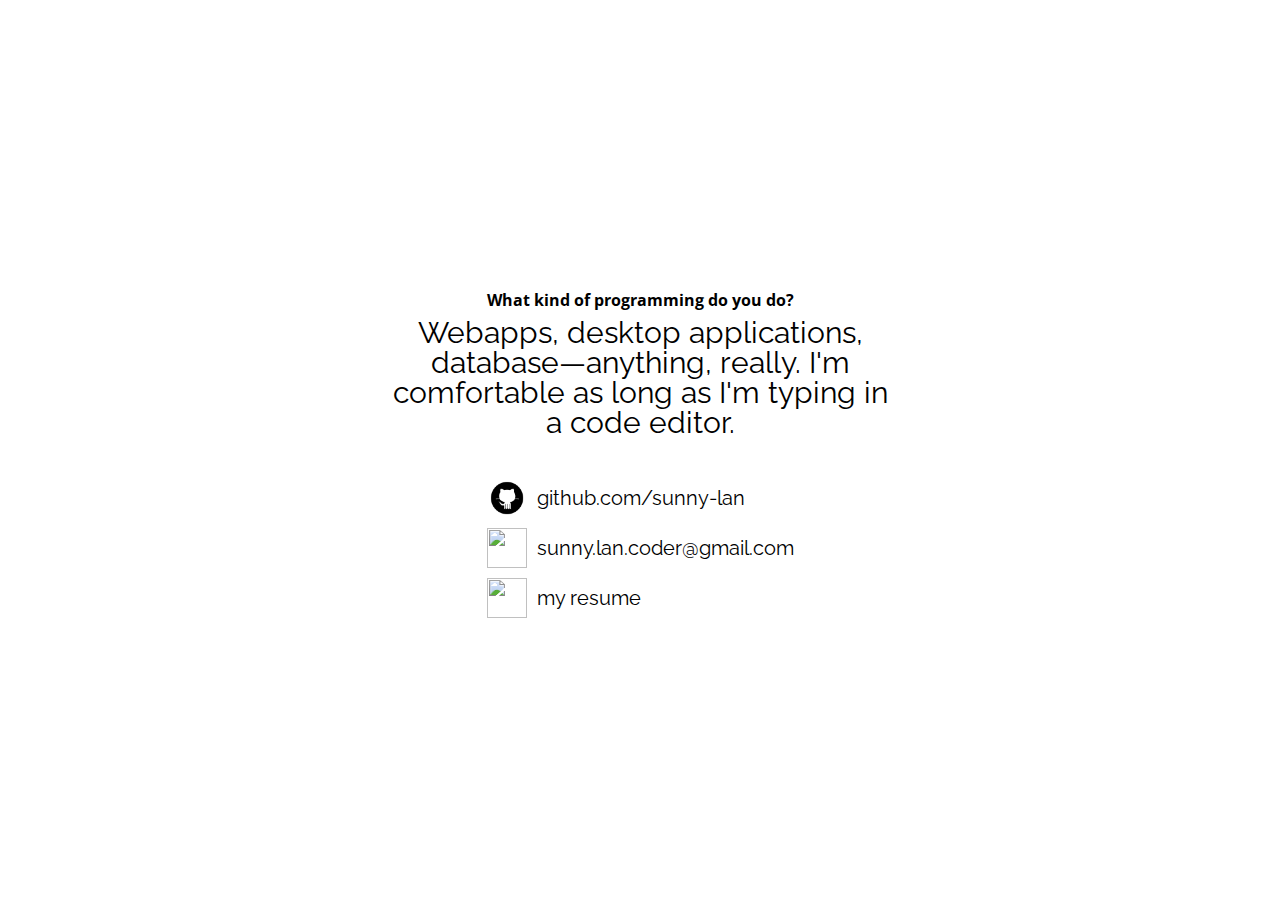
==== blocks/intro/index.html @ 48f82fbf "Finished My Skills and Intro sections" ====
<!DOCTYPE html>
<html lang="en">
<head>
    <meta charset="UTF-8">
    <link rel="stylesheet" type="text/css" href="/css/index.css">
    <link href="https://fonts.googleapis.com/icon?family=Material+Icons"
          rel="stylesheet">
    <script
            src="https://code.jquery.com/jquery-3.2.1.min.js"
            integrity="sha256-hwg4gsxgFZhOsEEamdOYGBf13FyQuiTwlAQgxVSNgt4="
            crossorigin="anonymous"></script>
    <script
            src="https://code.jquery.com/ui/1.12.1/jquery-ui.min.js"
            integrity="sha256-VazP97ZCwtekAsvgPBSUwPFKdrwD3unUfSGVYrahUqU="
            crossorigin="anonymous"></script>

    <link rel="stylesheet" type="text/css" href="/css/blocks/intro/intro.css">
</head>
<body>

<div id="intro-block">
<div class="background"></div>
<div class="content">
    <div class="question">What kind of programming do you do?</div>
    <div class="answer">
        Webapps, desktop applications, database—anything, really.
        I'm comfortable as long as I'm typing in a code editor.
    </div>

    <!--<h2 id="links-header" class="links">Links</h2>-->
    <div id="links">
        <div class="info-link">
            <img class="link-icon" src="/img/GitHub-Mark.png">
            <a class="link-text" href="https://github.com/sunny-lan">github.com/sunny-lan</a>
        </div>

        <div class="info-link">
            <img class="link-icon" src="/img/mail_grey_192x192.png">
            <a class="link-text">sunny.lan.coder@gmail.com</a>
        </div>

        <div class="info-link">
            <img class="link-icon" src="/img/resume.png">
            <a class="link-text" href="/stuff/Resume.pdf">my resume</a>
        </div>
    </div>
</div>
</div>

</body>
</html>
---- css/index.css ----
/*
html5doctor.com Reset Stylesheet
v1.6.1
Last Updated: 2010-09-17
Author: Richard Clark - http://richclarkdesign.com
Twitter: @rich_clark
*/
@import url("https://fonts.googleapis.com/css?family=Open+Sans");
@import url("https://fonts.googleapis.com/css?family=Raleway");
@import url("https://fonts.googleapis.com/css?family=Ubuntu+Mono");
@import url("https://fonts.googleapis.com/css?family=Droid+Sans+Mono");
@import url("https://fonts.googleapis.com/css?family=Open+Sans");
@import url("https://fonts.googleapis.com/css?family=Raleway");
@import url("https://fonts.googleapis.com/css?family=Ubuntu+Mono");
@import url("https://fonts.googleapis.com/css?family=Droid+Sans+Mono");
@import url("https://fonts.googleapis.com/css?family=Open+Sans");
@import url("https://fonts.googleapis.com/css?family=Raleway");
@import url("https://fonts.googleapis.com/css?family=Ubuntu+Mono");
@import url("https://fonts.googleapis.com/css?family=Droid+Sans+Mono");
@import url("https://fonts.googleapis.com/css?family=Open+Sans");
@import url("https://fonts.googleapis.com/css?family=Raleway");
@import url("https://fonts.googleapis.com/css?family=Ubuntu+Mono");
@import url("https://fonts.googleapis.com/css?family=Droid+Sans+Mono");
@import url("https://fonts.googleapis.com/css?family=Open+Sans");
@import url("https://fonts.googleapis.com/css?family=Raleway");
@import url("https://fonts.googleapis.com/css?family=Ubuntu+Mono");
@import url("https://fonts.googleapis.com/css?family=Droid+Sans+Mono");
@import url("https://fonts.googleapis.com/css?family=Open+Sans");
@import url("https://fonts.googleapis.com/css?family=Raleway");
@import url("https://fonts.googleapis.com/css?family=Ubuntu+Mono");
@import url("https://fonts.googleapis.com/css?family=Droid+Sans+Mono");
@import url("https://fonts.googleapis.com/css?family=Open+Sans");
@import url("https://fonts.googleapis.com/css?family=Raleway");
@import url("https://fonts.googleapis.com/css?family=Ubuntu+Mono");
@import url("https://fonts.googleapis.com/css?family=Droid+Sans+Mono");
@import url("https://fonts.googleapis.com/css?family=Open+Sans");
@import url("https://fonts.googleapis.com/css?family=Raleway");
@import url("https://fonts.googleapis.com/css?family=Ubuntu+Mono");
@import url("https://fonts.googleapis.com/css?family=Droid+Sans+Mono");
html, body, div, span, object, iframe,
h1, h2, h3, h4, h5, h6, p, blockquote, pre,
abbr, address, cite, code,
del, dfn, em, img, ins, kbd, q, samp,
small, strong, sub, sup, var,
b, i,
dl, dt, dd, ol, ul, li,
fieldset, form, label, legend,
table, caption, tbody, tfoot, thead, tr, th, td,
article, aside, canvas, details, figcaption, figure,
footer, header, hgroup, menu, nav, section, summary,
time, mark, audio, video {
  margin: 0;
  padding: 0;
  border: 0;
  outline: 0;
  font-size: 100%;
  vertical-align: baseline;
  background: transparent;
  font-weight: normal; }

body {
  line-height: 1; }

article, aside, details, figcaption, figure,
footer, header, hgroup, menu, nav, section {
  display: block; }

nav ul {
  list-style: none; }

blockquote, q {
  quotes: none; }

blockquote:before, blockquote:after,
q:before, q:after {
  /*noinspection CssOverwrittenProperties*/
  content: '';
  content: none; }

a {
  margin: 0;
  padding: 0;
  font-size: 100%;
  vertical-align: baseline;
  background: transparent; }

/* change colours to suit your needs */
ins {
  background-color: #ff9;
  color: #000;
  text-decoration: none; }

/* change colours to suit your needs */
mark {
  background-color: #ff9;
  color: #000;
  font-style: italic;
  font-weight: bold; }

del {
  text-decoration: line-through; }

abbr[title], dfn[title] {
  border-bottom: 1px dotted;
  cursor: help; }

table {
  border-collapse: collapse;
  border-spacing: 0; }

/* change border colour to suit your needs */
hr {
  display: block;
  height: 1px;
  border: 0;
  border-top: 1px solid #cccccc;
  margin: 1em 0;
  padding: 0; }

input, select {
  vertical-align: middle; }

* {
  -webkit-box-sizing: border-box !important;
  -moz-box-sizing: border-box !important;
  box-sizing: border-box !important; }

body {
  font-family: "Open Sans", sans-serif;
  overflow-x: hidden; }

h1 {
  font-family: "Raleway", sans-serif;
  font-size: 50px; }

h2 {
  font-family: "Raleway", sans-serif;
  font-size: 30px; }

table {
  border-collapse: collapse; }

table, th, td {
  border: 1px solid black; }

th, td {
  padding: 10px; }

button {
  background: transparent;
  border: solid;
  font-size: 20px; }
  button:hover {
    background: cornflowerblue; }

.background {
  background-repeat: no-repeat;
  position: absolute;
  top: 0;
  left: 0;
  right: 0;
  bottom: 0;
  z-index: -1; }

@keyframes hover {
  0% {
    transform: translate(0, 0); }
  50% {
    transform: translate(0, -5px); }
  100% {
    transform: translate(0, 0); } }
.info-link {
  display: flex;
  align-items: center; }
  .info-link .link-icon {
    width: 40px;
    height: 40px; }
  .info-link .link-text {
    font-size: 20px;
    text-decoration: none;
    color: black;
    padding-left: 10px; }
    .info-link .link-text:hover {
      font-weight: bold; }

/*
html5doctor.com Reset Stylesheet
v1.6.1
Last Updated: 2010-09-17
Author: Richard Clark - http://richclarkdesign.com
Twitter: @rich_clark
*/
html, body, div, span, object, iframe,
h1, h2, h3, h4, h5, h6, p, blockquote, pre,
abbr, address, cite, code,
del, dfn, em, img, ins, kbd, q, samp,
small, strong, sub, sup, var,
b, i,
dl, dt, dd, ol, ul, li,
fieldset, form, label, legend,
table, caption, tbody, tfoot, thead, tr, th, td,
article, aside, canvas, details, figcaption, figure,
footer, header, hgroup, menu, nav, section, summary,
time, mark, audio, video {
  margin: 0;
  padding: 0;
  border: 0;
  outline: 0;
  font-size: 100%;
  vertical-align: baseline;
  background: transparent;
  font-weight: normal; }

body {
  line-height: 1; }

article, aside, details, figcaption, figure,
footer, header, hgroup, menu, nav, section {
  display: block; }

nav ul {
  list-style: none; }

blockquote, q {
  quotes: none; }

blockquote:before, blockquote:after,
q:before, q:after {
  /*noinspection CssOverwrittenProperties*/
  content: '';
  content: none; }

a {
  margin: 0;
  padding: 0;
  font-size: 100%;
  vertical-align: baseline;
  background: transparent; }

/* change colours to suit your needs */
ins {
  background-color: #ff9;
  color: #000;
  text-decoration: none; }

/* change colours to suit your needs */
mark {
  background-color: #ff9;
  color: #000;
  font-style: italic;
  font-weight: bold; }

del {
  text-decoration: line-through; }

abbr[title], dfn[title] {
  border-bottom: 1px dotted;
  cursor: help; }

table {
  border-collapse: collapse;
  border-spacing: 0; }

/* change border colour to suit your needs */
hr {
  display: block;
  height: 1px;
  border: 0;
  border-top: 1px solid #cccccc;
  margin: 1em 0;
  padding: 0; }

input, select {
  vertical-align: middle; }

* {
  -webkit-box-sizing: border-box !important;
  -moz-box-sizing: border-box !important;
  box-sizing: border-box !important; }

body {
  font-family: "Open Sans", sans-serif;
  overflow-x: hidden; }

h1 {
  font-family: "Raleway", sans-serif;
  font-size: 50px; }

h2 {
  font-family: "Raleway", sans-serif;
  font-size: 30px; }

table {
  border-collapse: collapse; }

table, th, td {
  border: 1px solid black; }

th, td {
  padding: 10px; }

button {
  background: transparent;
  border: solid;
  font-size: 20px; }
  button:hover {
    background: cornflowerblue; }

.background {
  background-repeat: no-repeat;
  position: absolute;
  top: 0;
  left: 0;
  right: 0;
  bottom: 0;
  z-index: -1; }

@keyframes hover {
  0% {
    transform: translate(0, 0); }
  50% {
    transform: translate(0, -5px); }
  100% {
    transform: translate(0, 0); } }
.info-link {
  display: flex;
  align-items: center; }
  .info-link .link-icon {
    width: 40px;
    height: 40px; }
  .info-link .link-text {
    font-size: 20px;
    text-decoration: none;
    color: black;
    padding-left: 10px; }
    .info-link .link-text:hover {
      font-weight: bold; }

@media (min-width: 1100px) {
  .sidebar {
    position: fixed;
    left: 0;
    top: 0;
    bottom: 0;
    clip-path: polygon(0 0, 100% 0, 90% 100%, 0 100%);
    width: 45%;
    transition: width 0.4s ease; }
    .sidebar.closed {
      width: 35%; } }
@media (max-width: 1099px) {
  .sidebar {
    position: absolute;
    top: 0;
    left: 0;
    height: 80vh;
    width: 100%;
    clip-path: polygon(0 0, 100% 0, 100% 90%, 0 100%); } }

.sidebar#bg {
  background: black; }
  .sidebar#bg .background {
    filter: invert(100%);
    background: url("/img/memphis-colorful.png") repeat;
    transition: top 0.4s ease; }

@media (max-width: 1099px) {
  .sidebar#nav-bar-wrapper {
    display: flex;
    justify-content: center;
    align-items: center; } }
.sidebar#nav-bar-wrapper #nav-bar {
  display: flex;
  flex-direction: column;
  transition: top 0.4s ease; }
  @media (min-width: 1100px) {
    .sidebar#nav-bar-wrapper #nav-bar {
      position: absolute;
      top: 40%;
      left: 50%;
      transform: translateX(-50%); } }
  @media (max-width: 1099px) {
    .sidebar#nav-bar-wrapper #nav-bar > :not(.top) {
      display: none; } }

.nav-item {
  display: inline;
  white-space: nowrap;
  color: white;
  margin-bottom: 40px;
  font-size: 20px;
  transition: filter 0.25s ease, opacity 0.25s ease, transform 0.25s ease;
  filter: blur(1px);
  transform: scale(1);
  opacity: 0.5; }
  .nav-item.selected {
    opacity: 1;
    filter: blur(0);
    transform: scale(1.1); }
  .nav-item:hover:not(.top) {
    opacity: 1;
    filter: blur(0);
    transform: scale(1.1);
    cursor: pointer; }
  @media (max-width: 1099px) {
    .nav-item.top {
      opacity: 1;
      filter: blur(0);
      transform: scale(1.1); } }

/*
html5doctor.com Reset Stylesheet
v1.6.1
Last Updated: 2010-09-17
Author: Richard Clark - http://richclarkdesign.com
Twitter: @rich_clark
*/
html, body, div, span, object, iframe,
h1, h2, h3, h4, h5, h6, p, blockquote, pre,
abbr, address, cite, code,
del, dfn, em, img, ins, kbd, q, samp,
small, strong, sub, sup, var,
b, i,
dl, dt, dd, ol, ul, li,
fieldset, form, label, legend,
table, caption, tbody, tfoot, thead, tr, th, td,
article, aside, canvas, details, figcaption, figure,
footer, header, hgroup, menu, nav, section, summary,
time, mark, audio, video {
  margin: 0;
  padding: 0;
  border: 0;
  outline: 0;
  font-size: 100%;
  vertical-align: baseline;
  background: transparent;
  font-weight: normal; }

body {
  line-height: 1; }

article, aside, details, figcaption, figure,
footer, header, hgroup, menu, nav, section {
  display: block; }

nav ul {
  list-style: none; }

blockquote, q {
  quotes: none; }

blockquote:before, blockquote:after,
q:before, q:after {
  /*noinspection CssOverwrittenProperties*/
  content: '';
  content: none; }

a {
  margin: 0;
  padding: 0;
  font-size: 100%;
  vertical-align: baseline;
  background: transparent; }

/* change colours to suit your needs */
ins {
  background-color: #ff9;
  color: #000;
  text-decoration: none; }

/* change colours to suit your needs */
mark {
  background-color: #ff9;
  color: #000;
  font-style: italic;
  font-weight: bold; }

del {
  text-decoration: line-through; }

abbr[title], dfn[title] {
  border-bottom: 1px dotted;
  cursor: help; }

table {
  border-collapse: collapse;
  border-spacing: 0; }

/* change border colour to suit your needs */
hr {
  display: block;
  height: 1px;
  border: 0;
  border-top: 1px solid #cccccc;
  margin: 1em 0;
  padding: 0; }

input, select {
  vertical-align: middle; }

* {
  -webkit-box-sizing: border-box !important;
  -moz-box-sizing: border-box !important;
  box-sizing: border-box !important; }

body {
  font-family: "Open Sans", sans-serif;
  overflow-x: hidden; }

h1 {
  font-family: "Raleway", sans-serif;
  font-size: 50px; }

h2 {
  font-family: "Raleway", sans-serif;
  font-size: 30px; }

table {
  border-collapse: collapse; }

table, th, td {
  border: 1px solid black; }

th, td {
  padding: 10px; }

button {
  background: transparent;
  border: solid;
  font-size: 20px; }
  button:hover {
    background: cornflowerblue; }

.background {
  background-repeat: no-repeat;
  position: absolute;
  top: 0;
  left: 0;
  right: 0;
  bottom: 0;
  z-index: -1; }

@keyframes hover {
  0% {
    transform: translate(0, 0); }
  50% {
    transform: translate(0, -5px); }
  100% {
    transform: translate(0, 0); } }
.info-link {
  display: flex;
  align-items: center; }
  .info-link .link-icon {
    width: 40px;
    height: 40px; }
  .info-link .link-text {
    font-size: 20px;
    text-decoration: none;
    color: black;
    padding-left: 10px; }
    .info-link .link-text:hover {
      font-weight: bold; }

#info-blocks {
  position: absolute; }
  @media (min-width: 1100px) {
    #info-blocks {
      right: 0;
      width: 68.5%;
      display: -webkit-flex;
      display: flex;
      flex-direction: column;
      align-items: flex-end; } }
  @media (max-width: 1099px) {
    #info-blocks {
      top: 80vh;
      width: 100%;
      display: -webkit-flex;
      display: flex;
      flex-direction: column;
      align-items: center; } }
  #info-blocks .info-block {
    width: 100%;
    position: relative; }
    @media (min-width: 1100px) {
      #info-blocks .info-block .content {
        float: right; } }

/*
html5doctor.com Reset Stylesheet
v1.6.1
Last Updated: 2010-09-17
Author: Richard Clark - http://richclarkdesign.com
Twitter: @rich_clark
*/
html, body, div, span, object, iframe,
h1, h2, h3, h4, h5, h6, p, blockquote, pre,
abbr, address, cite, code,
del, dfn, em, img, ins, kbd, q, samp,
small, strong, sub, sup, var,
b, i,
dl, dt, dd, ol, ul, li,
fieldset, form, label, legend,
table, caption, tbody, tfoot, thead, tr, th, td,
article, aside, canvas, details, figcaption, figure,
footer, header, hgroup, menu, nav, section, summary,
time, mark, audio, video {
  margin: 0;
  padding: 0;
  border: 0;
  outline: 0;
  font-size: 100%;
  vertical-align: baseline;
  background: transparent;
  font-weight: normal; }

body {
  line-height: 1; }

article, aside, details, figcaption, figure,
footer, header, hgroup, menu, nav, section {
  display: block; }

nav ul {
  list-style: none; }

blockquote, q {
  quotes: none; }

blockquote:before, blockquote:after,
q:before, q:after {
  /*noinspection CssOverwrittenProperties*/
  content: '';
  content: none; }

a {
  margin: 0;
  padding: 0;
  font-size: 100%;
  vertical-align: baseline;
  background: transparent; }

/* change colours to suit your needs */
ins {
  background-color: #ff9;
  color: #000;
  text-decoration: none; }

/* change colours to suit your needs */
mark {
  background-color: #ff9;
  color: #000;
  font-style: italic;
  font-weight: bold; }

del {
  text-decoration: line-through; }

abbr[title], dfn[title] {
  border-bottom: 1px dotted;
  cursor: help; }

table {
  border-collapse: collapse;
  border-spacing: 0; }

/* change border colour to suit your needs */
hr {
  display: block;
  height: 1px;
  border: 0;
  border-top: 1px solid #cccccc;
  margin: 1em 0;
  padding: 0; }

input, select {
  vertical-align: middle; }

* {
  -webkit-box-sizing: border-box !important;
  -moz-box-sizing: border-box !important;
  box-sizing: border-box !important; }

body {
  font-family: "Open Sans", sans-serif;
  overflow-x: hidden; }

h1 {
  font-family: "Raleway", sans-serif;
  font-size: 50px; }

h2 {
  font-family: "Raleway", sans-serif;
  font-size: 30px; }

table {
  border-collapse: collapse; }

table, th, td {
  border: 1px solid black; }

th, td {
  padding: 10px; }

button {
  background: transparent;
  border: solid;
  font-size: 20px; }
  button:hover {
    background: cornflowerblue; }

.background {
  background-repeat: no-repeat;
  position: absolute;
  top: 0;
  left: 0;
  right: 0;
  bottom: 0;
  z-index: -1; }

@keyframes hover {
  0% {
    transform: translate(0, 0); }
  50% {
    transform: translate(0, -5px); }
  100% {
    transform: translate(0, 0); } }
.info-link {
  display: flex;
  align-items: center; }
  .info-link .link-icon {
    width: 40px;
    height: 40px; }
  .info-link .link-text {
    font-size: 20px;
    text-decoration: none;
    color: black;
    padding-left: 10px; }
    .info-link .link-text:hover {
      font-weight: bold; }

.down-arrow {
  display: flex;
  flex-direction: column;
  align-items: center;
  text-align: center;
  position: absolute;
  right: 0;
  bottom: 20px;
  transition: opacity 0.4s ease, transform 0.4s ease, background 0.4s ease; }
  @media (min-width: 1100px) {
    .down-arrow {
      width: 55%; } }
  @media (max-width: 1099px) {
    .down-arrow {
      width: 100%; } }
  .down-arrow .text {
    margin-bottom: 5px;
    font-size: 30px; }
  .down-arrow .arrow {
    font-size: 70px;
    animation: hover;
    animation-iteration-count: infinite;
    animation-duration: 1.5s;
    background: #0a0a0a;
    color: white; }
  .down-arrow.hide {
    transform: scale(0);
    opacity: 0; }
  .down-arrow:hover {
    transform: scale(1.1);
    cursor: pointer; }
    .down-arrow:hover .arrow {
      background: #280a3c; }

/*
html5doctor.com Reset Stylesheet
v1.6.1
Last Updated: 2010-09-17
Author: Richard Clark - http://richclarkdesign.com
Twitter: @rich_clark
*/
html, body, div, span, object, iframe,
h1, h2, h3, h4, h5, h6, p, blockquote, pre,
abbr, address, cite, code,
del, dfn, em, img, ins, kbd, q, samp,
small, strong, sub, sup, var,
b, i,
dl, dt, dd, ol, ul, li,
fieldset, form, label, legend,
table, caption, tbody, tfoot, thead, tr, th, td,
article, aside, canvas, details, figcaption, figure,
footer, header, hgroup, menu, nav, section, summary,
time, mark, audio, video {
  margin: 0;
  padding: 0;
  border: 0;
  outline: 0;
  font-size: 100%;
  vertical-align: baseline;
  background: transparent;
  font-weight: normal; }

body {
  line-height: 1; }

article, aside, details, figcaption, figure,
footer, header, hgroup, menu, nav, section {
  display: block; }

nav ul {
  list-style: none; }

blockquote, q {
  quotes: none; }

blockquote:before, blockquote:after,
q:before, q:after {
  /*noinspection CssOverwrittenProperties*/
  content: '';
  content: none; }

a {
  margin: 0;
  padding: 0;
  font-size: 100%;
  vertical-align: baseline;
  background: transparent; }

/* change colours to suit your needs */
ins {
  background-color: #ff9;
  color: #000;
  text-decoration: none; }

/* change colours to suit your needs */
mark {
  background-color: #ff9;
  color: #000;
  font-style: italic;
  font-weight: bold; }

del {
  text-decoration: line-through; }

abbr[title], dfn[title] {
  border-bottom: 1px dotted;
  cursor: help; }

table {
  border-collapse: collapse;
  border-spacing: 0; }

/* change border colour to suit your needs */
hr {
  display: block;
  height: 1px;
  border: 0;
  border-top: 1px solid #cccccc;
  margin: 1em 0;
  padding: 0; }

input, select {
  vertical-align: middle; }

* {
  -webkit-box-sizing: border-box !important;
  -moz-box-sizing: border-box !important;
  box-sizing: border-box !important; }

body {
  font-family: "Open Sans", sans-serif;
  overflow-x: hidden; }

h1 {
  font-family: "Raleway", sans-serif;
  font-size: 50px; }

h2 {
  font-family: "Raleway", sans-serif;
  font-size: 30px; }

table {
  border-collapse: collapse; }

table, th, td {
  border: 1px solid black; }

th, td {
  padding: 10px; }

button {
  background: transparent;
  border: solid;
  font-size: 20px; }
  button:hover {
    background: cornflowerblue; }

.background {
  background-repeat: no-repeat;
  position: absolute;
  top: 0;
  left: 0;
  right: 0;
  bottom: 0;
  z-index: -1; }

@keyframes hover {
  0% {
    transform: translate(0, 0); }
  50% {
    transform: translate(0, -5px); }
  100% {
    transform: translate(0, 0); } }
.info-link {
  display: flex;
  align-items: center; }
  .info-link .link-icon {
    width: 40px;
    height: 40px; }
  .info-link .link-text {
    font-size: 20px;
    text-decoration: none;
    color: black;
    padding-left: 10px; }
    .info-link .link-text:hover {
      font-weight: bold; }

#intro-block .background {
  top: -10%;
  background: url("/img/memphis-colorful.png") repeat;
  opacity: 0.5; }
#intro-block .content {
  min-height: 100vh;
  text-align: center;
  display: flex;
  justify-content: center;
  align-items: center;
  flex-direction: column; }
  #intro-block .content .question {
    font-weight: bold;
    margin-top: 10px;
    margin-bottom: 10px; }
  #intro-block .content .answer {
    font-family: "Raleway", sans-serif;
    font-size: 30px;
    max-width: 500px;
    margin-bottom: 30px; }
  #intro-block .content #links-header {
    margin-top: 30px;
    font-weight: bold; }
  #intro-block .content #links {
    font-family: "Raleway", sans-serif;
    display: flex;
    flex-direction: column;
    align-items: flex-start; }
    #intro-block .content #links .info-link {
      margin-top: 10px; }

/*
html5doctor.com Reset Stylesheet
v1.6.1
Last Updated: 2010-09-17
Author: Richard Clark - http://richclarkdesign.com
Twitter: @rich_clark
*/
html, body, div, span, object, iframe,
h1, h2, h3, h4, h5, h6, p, blockquote, pre,
abbr, address, cite, code,
del, dfn, em, img, ins, kbd, q, samp,
small, strong, sub, sup, var,
b, i,
dl, dt, dd, ol, ul, li,
fieldset, form, label, legend,
table, caption, tbody, tfoot, thead, tr, th, td,
article, aside, canvas, details, figcaption, figure,
footer, header, hgroup, menu, nav, section, summary,
time, mark, audio, video {
  margin: 0;
  padding: 0;
  border: 0;
  outline: 0;
  font-size: 100%;
  vertical-align: baseline;
  background: transparent;
  font-weight: normal; }

body {
  line-height: 1; }

article, aside, details, figcaption, figure,
footer, header, hgroup, menu, nav, section {
  display: block; }

nav ul {
  list-style: none; }

blockquote, q {
  quotes: none; }

blockquote:before, blockquote:after,
q:before, q:after {
  /*noinspection CssOverwrittenProperties*/
  content: '';
  content: none; }

a {
  margin: 0;
  padding: 0;
  font-size: 100%;
  vertical-align: baseline;
  background: transparent; }

/* change colours to suit your needs */
ins {
  background-color: #ff9;
  color: #000;
  text-decoration: none; }

/* change colours to suit your needs */
mark {
  background-color: #ff9;
  color: #000;
  font-style: italic;
  font-weight: bold; }

del {
  text-decoration: line-through; }

abbr[title], dfn[title] {
  border-bottom: 1px dotted;
  cursor: help; }

table {
  border-collapse: collapse;
  border-spacing: 0; }

/* change border colour to suit your needs */
hr {
  display: block;
  height: 1px;
  border: 0;
  border-top: 1px solid #cccccc;
  margin: 1em 0;
  padding: 0; }

input, select {
  vertical-align: middle; }

* {
  -webkit-box-sizing: border-box !important;
  -moz-box-sizing: border-box !important;
  box-sizing: border-box !important; }

body {
  font-family: "Open Sans", sans-serif;
  overflow-x: hidden; }

h1 {
  font-family: "Raleway", sans-serif;
  font-size: 50px; }

h2 {
  font-family: "Raleway", sans-serif;
  font-size: 30px; }

table {
  border-collapse: collapse; }

table, th, td {
  border: 1px solid black; }

th, td {
  padding: 10px; }

button {
  background: transparent;
  border: solid;
  font-size: 20px; }
  button:hover {
    background: cornflowerblue; }

.background {
  background-repeat: no-repeat;
  position: absolute;
  top: 0;
  left: 0;
  right: 0;
  bottom: 0;
  z-index: -1; }

@keyframes hover {
  0% {
    transform: translate(0, 0); }
  50% {
    transform: translate(0, -5px); }
  100% {
    transform: translate(0, 0); } }
.info-link {
  display: flex;
  align-items: center; }
  .info-link .link-icon {
    width: 40px;
    height: 40px; }
  .info-link .link-text {
    font-size: 20px;
    text-decoration: none;
    color: black;
    padding-left: 10px; }
    .info-link .link-text:hover {
      font-weight: bold; }

#name-block-interactive {
  font-family: "Ubuntu Mono", monospace;
  font-size: 36px;
  white-space: pre;
  line-height: 50px;
  /* 4px +12px + 4px */
  padding-bottom: 50px; }

/*
html5doctor.com Reset Stylesheet
v1.6.1
Last Updated: 2010-09-17
Author: Richard Clark - http://richclarkdesign.com
Twitter: @rich_clark
*/
html, body, div, span, object, iframe,
h1, h2, h3, h4, h5, h6, p, blockquote, pre,
abbr, address, cite, code,
del, dfn, em, img, ins, kbd, q, samp,
small, strong, sub, sup, var,
b, i,
dl, dt, dd, ol, ul, li,
fieldset, form, label, legend,
table, caption, tbody, tfoot, thead, tr, th, td,
article, aside, canvas, details, figcaption, figure,
footer, header, hgroup, menu, nav, section, summary,
time, mark, audio, video {
  margin: 0;
  padding: 0;
  border: 0;
  outline: 0;
  font-size: 100%;
  vertical-align: baseline;
  background: transparent;
  font-weight: normal; }

body {
  line-height: 1; }

article, aside, details, figcaption, figure,
footer, header, hgroup, menu, nav, section {
  display: block; }

nav ul {
  list-style: none; }

blockquote, q {
  quotes: none; }

blockquote:before, blockquote:after,
q:before, q:after {
  /*noinspection CssOverwrittenProperties*/
  content: '';
  content: none; }

a {
  margin: 0;
  padding: 0;
  font-size: 100%;
  vertical-align: baseline;
  background: transparent; }

/* change colours to suit your needs */
ins {
  background-color: #ff9;
  color: #000;
  text-decoration: none; }

/* change colours to suit your needs */
mark {
  background-color: #ff9;
  color: #000;
  font-style: italic;
  font-weight: bold; }

del {
  text-decoration: line-through; }

abbr[title], dfn[title] {
  border-bottom: 1px dotted;
  cursor: help; }

table {
  border-collapse: collapse;
  border-spacing: 0; }

/* change border colour to suit your needs */
hr {
  display: block;
  height: 1px;
  border: 0;
  border-top: 1px solid #cccccc;
  margin: 1em 0;
  padding: 0; }

input, select {
  vertical-align: middle; }

* {
  -webkit-box-sizing: border-box !important;
  -moz-box-sizing: border-box !important;
  box-sizing: border-box !important; }

body {
  font-family: "Open Sans", sans-serif;
  overflow-x: hidden; }

h1 {
  font-family: "Raleway", sans-serif;
  font-size: 50px; }

h2 {
  font-family: "Raleway", sans-serif;
  font-size: 30px; }

table {
  border-collapse: collapse; }

table, th, td {
  border: 1px solid black; }

th, td {
  padding: 10px; }

button {
  background: transparent;
  border: solid;
  font-size: 20px; }
  button:hover {
    background: cornflowerblue; }

.background {
  background-repeat: no-repeat;
  position: absolute;
  top: 0;
  left: 0;
  right: 0;
  bottom: 0;
  z-index: -1; }

@keyframes hover {
  0% {
    transform: translate(0, 0); }
  50% {
    transform: translate(0, -5px); }
  100% {
    transform: translate(0, 0); } }
.info-link {
  display: flex;
  align-items: center; }
  .info-link .link-icon {
    width: 40px;
    height: 40px; }
  .info-link .link-text {
    font-size: 20px;
    text-decoration: none;
    color: black;
    padding-left: 10px; }
    .info-link .link-text:hover {
      font-weight: bold; }

#about-me .background {
  background: url("/img/html-color-codes-color-tutorials-hero-00e10b1f.jpg"); }
#about-me .content {
  min-height: 500px;
  color: white;
  display: flex;
  flex-direction: column;
  align-items: center;
  justify-content: center;
  text-align: center; }
  #about-me .content #skills-table {
    margin-top: 20px;
    margin-bottom: 20px;
    font-size: 40px;
    font-family: "Raleway", sans-serif; }
  #about-me .content table, #about-me .content th, #about-me .content td {
    border: none; }
  #about-me .content td {
    width: 200px;
    height: 60px;
    margin: 10px; }
  #about-me .content .hover-item.selected {
    font-weight: bold; }
  #about-me .content .hover-item .tooltip {
    display: none; }
  #about-me .content #hover-header {
    margin-top: 10px;
    font-size: 16px;
    line-height: 26px;
    height: 70px;
    display: flex;
    flex-direction: column;
    align-items: center;
    justify-content: center; }
    #about-me .content #hover-header .sub-header {
      font-size: 12px; }
    #about-me .content #hover-header a {
      text-decoration: none; }

/*
html5doctor.com Reset Stylesheet
v1.6.1
Last Updated: 2010-09-17
Author: Richard Clark - http://richclarkdesign.com
Twitter: @rich_clark
*/
html, body, div, span, object, iframe,
h1, h2, h3, h4, h5, h6, p, blockquote, pre,
abbr, address, cite, code,
del, dfn, em, img, ins, kbd, q, samp,
small, strong, sub, sup, var,
b, i,
dl, dt, dd, ol, ul, li,
fieldset, form, label, legend,
table, caption, tbody, tfoot, thead, tr, th, td,
article, aside, canvas, details, figcaption, figure,
footer, header, hgroup, menu, nav, section, summary,
time, mark, audio, video {
  margin: 0;
  padding: 0;
  border: 0;
  outline: 0;
  font-size: 100%;
  vertical-align: baseline;
  background: transparent;
  font-weight: normal; }

body {
  line-height: 1; }

article, aside, details, figcaption, figure,
footer, header, hgroup, menu, nav, section {
  display: block; }

nav ul {
  list-style: none; }

blockquote, q {
  quotes: none; }

blockquote:before, blockquote:after,
q:before, q:after {
  /*noinspection CssOverwrittenProperties*/
  content: '';
  content: none; }

a {
  margin: 0;
  padding: 0;
  font-size: 100%;
  vertical-align: baseline;
  background: transparent; }

/* change colours to suit your needs */
ins {
  background-color: #ff9;
  color: #000;
  text-decoration: none; }

/* change colours to suit your needs */
mark {
  background-color: #ff9;
  color: #000;
  font-style: italic;
  font-weight: bold; }

del {
  text-decoration: line-through; }

abbr[title], dfn[title] {
  border-bottom: 1px dotted;
  cursor: help; }

table {
  border-collapse: collapse;
  border-spacing: 0; }

/* change border colour to suit your needs */
hr {
  display: block;
  height: 1px;
  border: 0;
  border-top: 1px solid #cccccc;
  margin: 1em 0;
  padding: 0; }

input, select {
  vertical-align: middle; }

* {
  -webkit-box-sizing: border-box !important;
  -moz-box-sizing: border-box !important;
  box-sizing: border-box !important; }

body {
  font-family: "Open Sans", sans-serif;
  overflow-x: hidden; }

h1 {
  font-family: "Raleway", sans-serif;
  font-size: 50px; }

h2 {
  font-family: "Raleway", sans-serif;
  font-size: 30px; }

table {
  border-collapse: collapse; }

table, th, td {
  border: 1px solid black; }

th, td {
  padding: 10px; }

button {
  background: transparent;
  border: solid;
  font-size: 20px; }
  button:hover {
    background: cornflowerblue; }

.background {
  background-repeat: no-repeat;
  position: absolute;
  top: 0;
  left: 0;
  right: 0;
  bottom: 0;
  z-index: -1; }

@keyframes hover {
  0% {
    transform: translate(0, 0); }
  50% {
    transform: translate(0, -5px); }
  100% {
    transform: translate(0, 0); } }
.info-link {
  display: flex;
  align-items: center; }
  .info-link .link-icon {
    width: 40px;
    height: 40px; }
  .info-link .link-text {
    font-size: 20px;
    text-decoration: none;
    color: black;
    padding-left: 10px; }
    .info-link .link-text:hover {
      font-weight: bold; }

#end-block {
  background: #006064;
  color: white;
  font-family: "Raleway", sans-serif;
  font-size: 30px;
  height: 100px; }
  #end-block .content {
    text-align: center;
    vertical-align: middle;
    line-height: 100px; }

/*# sourceMappingURL=index.css.map */
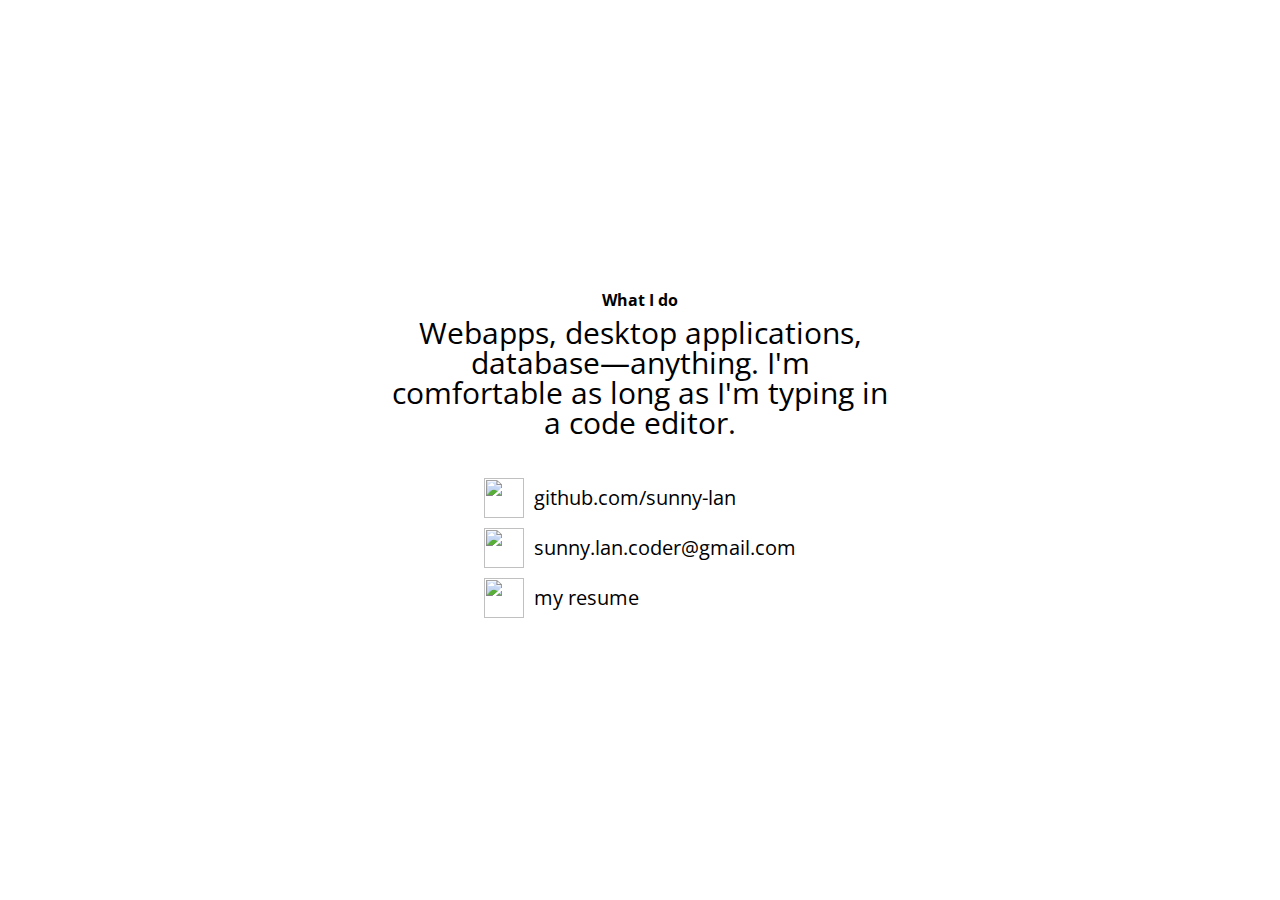
==== commit f2589c6d: "Finished Leilo section" ====
--- a/blocks/intro/index.html
+++ b/blocks/intro/index.html
@@ -21,26 +21,26 @@
 <div id="intro-block">
 <div class="background"></div>
 <div class="content">
-    <div class="question">What kind of programming do you do?</div>
+    <div class="question">What I do</div>
     <div class="answer">
-        Webapps, desktop applications, database—anything, really.
+        Webapps, desktop applications, database—anything.
         I'm comfortable as long as I'm typing in a code editor.
     </div>
 
     <!--<h2 id="links-header" class="links">Links</h2>-->
     <div id="links">
         <div class="info-link">
-            <img class="link-icon" src="/img/GitHub-Mark.png">
+            <img class="link-icon" src="/img/github-icon.png">
             <a class="link-text" href="https://github.com/sunny-lan">github.com/sunny-lan</a>
         </div>
 
         <div class="info-link">
-            <img class="link-icon" src="/img/mail_grey_192x192.png">
+            <img class="link-icon" src="/img/mail-icon.png">
             <a class="link-text">sunny.lan.coder@gmail.com</a>
         </div>
 
         <div class="info-link">
-            <img class="link-icon" src="/img/resume.png">
+            <img class="link-icon" src="/img/resume-icon.png">
             <a class="link-text" href="/stuff/Resume.pdf">my resume</a>
         </div>
     </div>
--- a/css/index.css
+++ b/css/index.css
@@ -9,34 +9,52 @@
 @import url("https://fonts.googleapis.com/css?family=Raleway");
 @import url("https://fonts.googleapis.com/css?family=Ubuntu+Mono");
 @import url("https://fonts.googleapis.com/css?family=Droid+Sans+Mono");
+@import url("https://fonts.googleapis.com/css?family=Josefin+Sans:300");
 @import url("https://fonts.googleapis.com/css?family=Open+Sans");
 @import url("https://fonts.googleapis.com/css?family=Raleway");
 @import url("https://fonts.googleapis.com/css?family=Ubuntu+Mono");
 @import url("https://fonts.googleapis.com/css?family=Droid+Sans+Mono");
+@import url("https://fonts.googleapis.com/css?family=Josefin+Sans:300");
 @import url("https://fonts.googleapis.com/css?family=Open+Sans");
 @import url("https://fonts.googleapis.com/css?family=Raleway");
 @import url("https://fonts.googleapis.com/css?family=Ubuntu+Mono");
 @import url("https://fonts.googleapis.com/css?family=Droid+Sans+Mono");
+@import url("https://fonts.googleapis.com/css?family=Josefin+Sans:300");
 @import url("https://fonts.googleapis.com/css?family=Open+Sans");
 @import url("https://fonts.googleapis.com/css?family=Raleway");
 @import url("https://fonts.googleapis.com/css?family=Ubuntu+Mono");
 @import url("https://fonts.googleapis.com/css?family=Droid+Sans+Mono");
+@import url("https://fonts.googleapis.com/css?family=Josefin+Sans:300");
 @import url("https://fonts.googleapis.com/css?family=Open+Sans");
 @import url("https://fonts.googleapis.com/css?family=Raleway");
 @import url("https://fonts.googleapis.com/css?family=Ubuntu+Mono");
 @import url("https://fonts.googleapis.com/css?family=Droid+Sans+Mono");
+@import url("https://fonts.googleapis.com/css?family=Josefin+Sans:300");
 @import url("https://fonts.googleapis.com/css?family=Open+Sans");
 @import url("https://fonts.googleapis.com/css?family=Raleway");
 @import url("https://fonts.googleapis.com/css?family=Ubuntu+Mono");
 @import url("https://fonts.googleapis.com/css?family=Droid+Sans+Mono");
+@import url("https://fonts.googleapis.com/css?family=Josefin+Sans:300");
 @import url("https://fonts.googleapis.com/css?family=Open+Sans");
 @import url("https://fonts.googleapis.com/css?family=Raleway");
 @import url("https://fonts.googleapis.com/css?family=Ubuntu+Mono");
 @import url("https://fonts.googleapis.com/css?family=Droid+Sans+Mono");
+@import url("https://fonts.googleapis.com/css?family=Josefin+Sans:300");
 @import url("https://fonts.googleapis.com/css?family=Open+Sans");
 @import url("https://fonts.googleapis.com/css?family=Raleway");
 @import url("https://fonts.googleapis.com/css?family=Ubuntu+Mono");
 @import url("https://fonts.googleapis.com/css?family=Droid+Sans+Mono");
+@import url("https://fonts.googleapis.com/css?family=Josefin+Sans:300");
+@import url("https://fonts.googleapis.com/css?family=Open+Sans");
+@import url("https://fonts.googleapis.com/css?family=Raleway");
+@import url("https://fonts.googleapis.com/css?family=Ubuntu+Mono");
+@import url("https://fonts.googleapis.com/css?family=Droid+Sans+Mono");
+@import url("https://fonts.googleapis.com/css?family=Josefin+Sans:300");
+@import url("https://fonts.googleapis.com/css?family=Open+Sans");
+@import url("https://fonts.googleapis.com/css?family=Raleway");
+@import url("https://fonts.googleapis.com/css?family=Ubuntu+Mono");
+@import url("https://fonts.googleapis.com/css?family=Droid+Sans+Mono");
+@import url("https://fonts.googleapis.com/css?family=Josefin+Sans:300");
 html, body, div, span, object, iframe,
 h1, h2, h3, h4, h5, h6, p, blockquote, pre,
 abbr, address, cite, code,
@@ -130,11 +148,11 @@
   overflow-x: hidden; }
 
 h1 {
-  font-family: "Raleway", sans-serif;
+  font-family: "Josefin Sans", sans-serif;
   font-size: 50px; }
 
 h2 {
-  font-family: "Raleway", sans-serif;
+  font-family: "Josefin Sans", sans-serif;
   font-size: 30px; }
 
 table {
@@ -283,11 +301,11 @@
   overflow-x: hidden; }
 
 h1 {
-  font-family: "Raleway", sans-serif;
+  font-family: "Josefin Sans", sans-serif;
   font-size: 50px; }
 
 h2 {
-  font-family: "Raleway", sans-serif;
+  font-family: "Josefin Sans", sans-serif;
   font-size: 30px; }
 
 table {
@@ -360,8 +378,9 @@
   background: black; }
   .sidebar#bg .background {
     filter: invert(100%);
-    background: url("/img/memphis-colorful.png") repeat;
-    transition: top 0.4s ease; }
+    background: url("/img/shapes-bg.png") repeat;
+    bottom: -500px;
+    transition: top 0.4s ease, left 0.4s ease; }
 
 @media (max-width: 1099px) {
   .sidebar#nav-bar-wrapper {
@@ -387,24 +406,23 @@
   white-space: nowrap;
   color: white;
   margin-bottom: 40px;
-  font-size: 20px;
+  font-size: 26px;
+  font-family: "Josefin Sans", sans-serif;
   transition: filter 0.25s ease, opacity 0.25s ease, transform 0.25s ease;
-  filter: blur(1px);
   transform: scale(1);
   opacity: 0.5; }
+  .nav-item.top {
+    margin-bottom: 60px; }
   .nav-item.selected {
     opacity: 1;
-    filter: blur(0);
     transform: scale(1.1); }
   .nav-item:hover:not(.top) {
     opacity: 1;
-    filter: blur(0);
     transform: scale(1.1);
     cursor: pointer; }
   @media (max-width: 1099px) {
     .nav-item.top {
       opacity: 1;
-      filter: blur(0);
       transform: scale(1.1); } }
 
 /*
@@ -507,11 +525,11 @@
   overflow-x: hidden; }
 
 h1 {
-  font-family: "Raleway", sans-serif;
+  font-family: "Josefin Sans", sans-serif;
   font-size: 50px; }
 
 h2 {
-  font-family: "Raleway", sans-serif;
+  font-family: "Josefin Sans", sans-serif;
   font-size: 30px; }
 
 table {
@@ -685,11 +703,11 @@
   overflow-x: hidden; }
 
 h1 {
-  font-family: "Raleway", sans-serif;
+  font-family: "Josefin Sans", sans-serif;
   font-size: 50px; }
 
 h2 {
-  font-family: "Raleway", sans-serif;
+  font-family: "Josefin Sans", sans-serif;
   font-size: 30px; }
 
 table {
@@ -872,11 +890,11 @@
   overflow-x: hidden; }
 
 h1 {
-  font-family: "Raleway", sans-serif;
+  font-family: "Josefin Sans", sans-serif;
   font-size: 50px; }
 
 h2 {
-  font-family: "Raleway", sans-serif;
+  font-family: "Josefin Sans", sans-serif;
   font-size: 30px; }
 
 table {
@@ -927,7 +945,7 @@
 
 #intro-block .background {
   top: -10%;
-  background: url("/img/memphis-colorful.png") repeat;
+  background: url("/img/shapes-bg.png") repeat;
   opacity: 0.5; }
 #intro-block .content {
   min-height: 100vh;
@@ -941,7 +959,7 @@
     margin-top: 10px;
     margin-bottom: 10px; }
   #intro-block .content .answer {
-    font-family: "Raleway", sans-serif;
+    font-family: "Open Sans", sans-serif;
     font-size: 30px;
     max-width: 500px;
     margin-bottom: 30px; }
@@ -949,7 +967,7 @@
     margin-top: 30px;
     font-weight: bold; }
   #intro-block .content #links {
-    font-family: "Raleway", sans-serif;
+    font-family: "Open Sans", sans-serif;
     display: flex;
     flex-direction: column;
     align-items: flex-start; }
@@ -1056,11 +1074,11 @@
   overflow-x: hidden; }
 
 h1 {
-  font-family: "Raleway", sans-serif;
+  font-family: "Josefin Sans", sans-serif;
   font-size: 50px; }
 
 h2 {
-  font-family: "Raleway", sans-serif;
+  font-family: "Josefin Sans", sans-serif;
   font-size: 30px; }
 
 table {
@@ -1109,13 +1127,15 @@
     .info-link .link-text:hover {
       font-weight: bold; }
 
-#name-block-interactive {
-  font-family: "Ubuntu Mono", monospace;
-  font-size: 36px;
-  white-space: pre;
-  line-height: 50px;
-  /* 4px +12px + 4px */
-  padding-bottom: 50px; }
+.name-block {
+  display: flex;
+  flex-direction: column;
+  font-family: "Josefin Sans", sans-serif; }
+  .name-block .greeting-text {
+    font-size: 60px; }
+  .name-block .name-text {
+    padding-top: 5px;
+    font-size: 40px; }
 
 /*
 html5doctor.com Reset Stylesheet
@@ -1217,11 +1237,11 @@
   overflow-x: hidden; }
 
 h1 {
-  font-family: "Raleway", sans-serif;
+  font-family: "Josefin Sans", sans-serif;
   font-size: 50px; }
 
 h2 {
-  font-family: "Raleway", sans-serif;
+  font-family: "Josefin Sans", sans-serif;
   font-size: 30px; }
 
 table {
@@ -1271,7 +1291,9 @@
       font-weight: bold; }
 
 #about-me .background {
-  background: url("/img/html-color-codes-color-tutorials-hero-00e10b1f.jpg"); }
+  background: url("/img/desk-bg.jpeg") no-repeat center fixed;
+  filter: brightness(50%);
+  background-size: cover; }
 #about-me .content {
   min-height: 500px;
   color: white;
@@ -1284,7 +1306,7 @@
     margin-top: 20px;
     margin-bottom: 20px;
     font-size: 40px;
-    font-family: "Raleway", sans-serif; }
+    font-family: "Josefin Sans", sans-serif; }
   #about-me .content table, #about-me .content th, #about-me .content td {
     border: none; }
   #about-me .content td {
@@ -1299,7 +1321,7 @@
     margin-top: 10px;
     font-size: 16px;
     line-height: 26px;
-    height: 70px;
+    height: 60px;
     display: flex;
     flex-direction: column;
     align-items: center;
@@ -1409,11 +1431,11 @@
   overflow-x: hidden; }
 
 h1 {
-  font-family: "Raleway", sans-serif;
+  font-family: "Josefin Sans", sans-serif;
   font-size: 50px; }
 
 h2 {
-  font-family: "Raleway", sans-serif;
+  font-family: "Josefin Sans", sans-serif;
   font-size: 30px; }
 
 table {
@@ -1465,7 +1487,7 @@
 #end-block {
   background: #006064;
   color: white;
-  font-family: "Raleway", sans-serif;
+  font-family: "Josefin Sans", sans-serif;
   font-size: 30px;
   height: 100px; }
   #end-block .content {
@@ -1473,4 +1495,370 @@
     vertical-align: middle;
     line-height: 100px; }
 
+/*
+html5doctor.com Reset Stylesheet
+v1.6.1
+Last Updated: 2010-09-17
+Author: Richard Clark - http://richclarkdesign.com
+Twitter: @rich_clark
+*/
+html, body, div, span, object, iframe,
+h1, h2, h3, h4, h5, h6, p, blockquote, pre,
+abbr, address, cite, code,
+del, dfn, em, img, ins, kbd, q, samp,
+small, strong, sub, sup, var,
+b, i,
+dl, dt, dd, ol, ul, li,
+fieldset, form, label, legend,
+table, caption, tbody, tfoot, thead, tr, th, td,
+article, aside, canvas, details, figcaption, figure,
+footer, header, hgroup, menu, nav, section, summary,
+time, mark, audio, video {
+  margin: 0;
+  padding: 0;
+  border: 0;
+  outline: 0;
+  font-size: 100%;
+  vertical-align: baseline;
+  background: transparent;
+  font-weight: normal; }
+
+body {
+  line-height: 1; }
+
+article, aside, details, figcaption, figure,
+footer, header, hgroup, menu, nav, section {
+  display: block; }
+
+nav ul {
+  list-style: none; }
+
+blockquote, q {
+  quotes: none; }
+
+blockquote:before, blockquote:after,
+q:before, q:after {
+  /*noinspection CssOverwrittenProperties*/
+  content: '';
+  content: none; }
+
+a {
+  margin: 0;
+  padding: 0;
+  font-size: 100%;
+  vertical-align: baseline;
+  background: transparent; }
+
+/* change colours to suit your needs */
+ins {
+  background-color: #ff9;
+  color: #000;
+  text-decoration: none; }
+
+/* change colours to suit your needs */
+mark {
+  background-color: #ff9;
+  color: #000;
+  font-style: italic;
+  font-weight: bold; }
+
+del {
+  text-decoration: line-through; }
+
+abbr[title], dfn[title] {
+  border-bottom: 1px dotted;
+  cursor: help; }
+
+table {
+  border-collapse: collapse;
+  border-spacing: 0; }
+
+/* change border colour to suit your needs */
+hr {
+  display: block;
+  height: 1px;
+  border: 0;
+  border-top: 1px solid #cccccc;
+  margin: 1em 0;
+  padding: 0; }
+
+input, select {
+  vertical-align: middle; }
+
+* {
+  -webkit-box-sizing: border-box !important;
+  -moz-box-sizing: border-box !important;
+  box-sizing: border-box !important; }
+
+body {
+  font-family: "Open Sans", sans-serif;
+  overflow-x: hidden; }
+
+h1 {
+  font-family: "Josefin Sans", sans-serif;
+  font-size: 50px; }
+
+h2 {
+  font-family: "Josefin Sans", sans-serif;
+  font-size: 30px; }
+
+table {
+  border-collapse: collapse; }
+
+table, th, td {
+  border: 1px solid black; }
+
+th, td {
+  padding: 10px; }
+
+button {
+  background: transparent;
+  border: solid;
+  font-size: 20px; }
+  button:hover {
+    background: cornflowerblue; }
+
+.background {
+  background-repeat: no-repeat;
+  position: absolute;
+  top: 0;
+  left: 0;
+  right: 0;
+  bottom: 0;
+  z-index: -1; }
+
+@keyframes hover {
+  0% {
+    transform: translate(0, 0); }
+  50% {
+    transform: translate(0, -5px); }
+  100% {
+    transform: translate(0, 0); } }
+.info-link {
+  display: flex;
+  align-items: center; }
+  .info-link .link-icon {
+    width: 40px;
+    height: 40px; }
+  .info-link .link-text {
+    font-size: 20px;
+    text-decoration: none;
+    color: black;
+    padding-left: 10px; }
+    .info-link .link-text:hover {
+      font-weight: bold; }
+
+#project-header-block {
+  font-size: 30px;
+  height: 200px; }
+  #project-header-block .background {
+    background: #fff3e0; }
+  #project-header-block .content {
+    color: black;
+    font-family: "Josefin Sans", sans-serif;
+    vertical-align: middle;
+    line-height: 200px; }
+
+/*
+html5doctor.com Reset Stylesheet
+v1.6.1
+Last Updated: 2010-09-17
+Author: Richard Clark - http://richclarkdesign.com
+Twitter: @rich_clark
+*/
+html, body, div, span, object, iframe,
+h1, h2, h3, h4, h5, h6, p, blockquote, pre,
+abbr, address, cite, code,
+del, dfn, em, img, ins, kbd, q, samp,
+small, strong, sub, sup, var,
+b, i,
+dl, dt, dd, ol, ul, li,
+fieldset, form, label, legend,
+table, caption, tbody, tfoot, thead, tr, th, td,
+article, aside, canvas, details, figcaption, figure,
+footer, header, hgroup, menu, nav, section, summary,
+time, mark, audio, video {
+  margin: 0;
+  padding: 0;
+  border: 0;
+  outline: 0;
+  font-size: 100%;
+  vertical-align: baseline;
+  background: transparent;
+  font-weight: normal; }
+
+body {
+  line-height: 1; }
+
+article, aside, details, figcaption, figure,
+footer, header, hgroup, menu, nav, section {
+  display: block; }
+
+nav ul {
+  list-style: none; }
+
+blockquote, q {
+  quotes: none; }
+
+blockquote:before, blockquote:after,
+q:before, q:after {
+  /*noinspection CssOverwrittenProperties*/
+  content: '';
+  content: none; }
+
+a {
+  margin: 0;
+  padding: 0;
+  font-size: 100%;
+  vertical-align: baseline;
+  background: transparent; }
+
+/* change colours to suit your needs */
+ins {
+  background-color: #ff9;
+  color: #000;
+  text-decoration: none; }
+
+/* change colours to suit your needs */
+mark {
+  background-color: #ff9;
+  color: #000;
+  font-style: italic;
+  font-weight: bold; }
+
+del {
+  text-decoration: line-through; }
+
+abbr[title], dfn[title] {
+  border-bottom: 1px dotted;
+  cursor: help; }
+
+table {
+  border-collapse: collapse;
+  border-spacing: 0; }
+
+/* change border colour to suit your needs */
+hr {
+  display: block;
+  height: 1px;
+  border: 0;
+  border-top: 1px solid #cccccc;
+  margin: 1em 0;
+  padding: 0; }
+
+input, select {
+  vertical-align: middle; }
+
+* {
+  -webkit-box-sizing: border-box !important;
+  -moz-box-sizing: border-box !important;
+  box-sizing: border-box !important; }
+
+body {
+  font-family: "Open Sans", sans-serif;
+  overflow-x: hidden; }
+
+h1 {
+  font-family: "Josefin Sans", sans-serif;
+  font-size: 50px; }
+
+h2 {
+  font-family: "Josefin Sans", sans-serif;
+  font-size: 30px; }
+
+table {
+  border-collapse: collapse; }
+
+table, th, td {
+  border: 1px solid black; }
+
+th, td {
+  padding: 10px; }
+
+button {
+  background: transparent;
+  border: solid;
+  font-size: 20px; }
+  button:hover {
+    background: cornflowerblue; }
+
+.background {
+  background-repeat: no-repeat;
+  position: absolute;
+  top: 0;
+  left: 0;
+  right: 0;
+  bottom: 0;
+  z-index: -1; }
+
+@keyframes hover {
+  0% {
+    transform: translate(0, 0); }
+  50% {
+    transform: translate(0, -5px); }
+  100% {
+    transform: translate(0, 0); } }
+.info-link {
+  display: flex;
+  align-items: center; }
+  .info-link .link-icon {
+    width: 40px;
+    height: 40px; }
+  .info-link .link-text {
+    font-size: 20px;
+    text-decoration: none;
+    color: black;
+    padding-left: 10px; }
+    .info-link .link-text:hover {
+      font-weight: bold; }
+
+#leilo-block {
+  min-height: 700px;
+  display: flex;
+  align-items: center;
+  justify-content: center; }
+  #leilo-block .background {
+    background: url("/img/leilo_2.png") fixed;
+    background-size: cover;
+    filter: opacity(0.5); }
+  #leilo-block .content {
+    min-width: 100%;
+    padding: 50px;
+    color: black;
+    background: rgba(255, 255, 255, 0.9); }
+    @media (min-width: 1100px) {
+      #leilo-block .content {
+        padding-left: 150px;
+        padding-right: 70px; } }
+    #leilo-block .content strong {
+      font-weight: bold; }
+    #leilo-block .content ul {
+      list-style: disc inside; }
+
+.project-title {
+  margin-bottom: 10px; }
+
+.project-builtwith {
+  display: block;
+  margin-bottom: 5px; }
+
+.project-description {
+  line-height: 20px; }
+  .project-description .project-intro {
+    color: #00b2cc;
+    display: block;
+    margin-top: 10px;
+    margin-bottom: 10px;
+    font-weight: bold; }
+  .project-description .project-features {
+    margin-left: 20px;
+    max-width: 90%; }
+    .project-description .project-features .project-feature {
+      padding-bottom: 5px; }
+
+.project-links {
+  margin-top: 10px; }
+  .project-links .info-link {
+    margin-bottom: 5px; }
+
 /*# sourceMappingURL=index.css.map */
